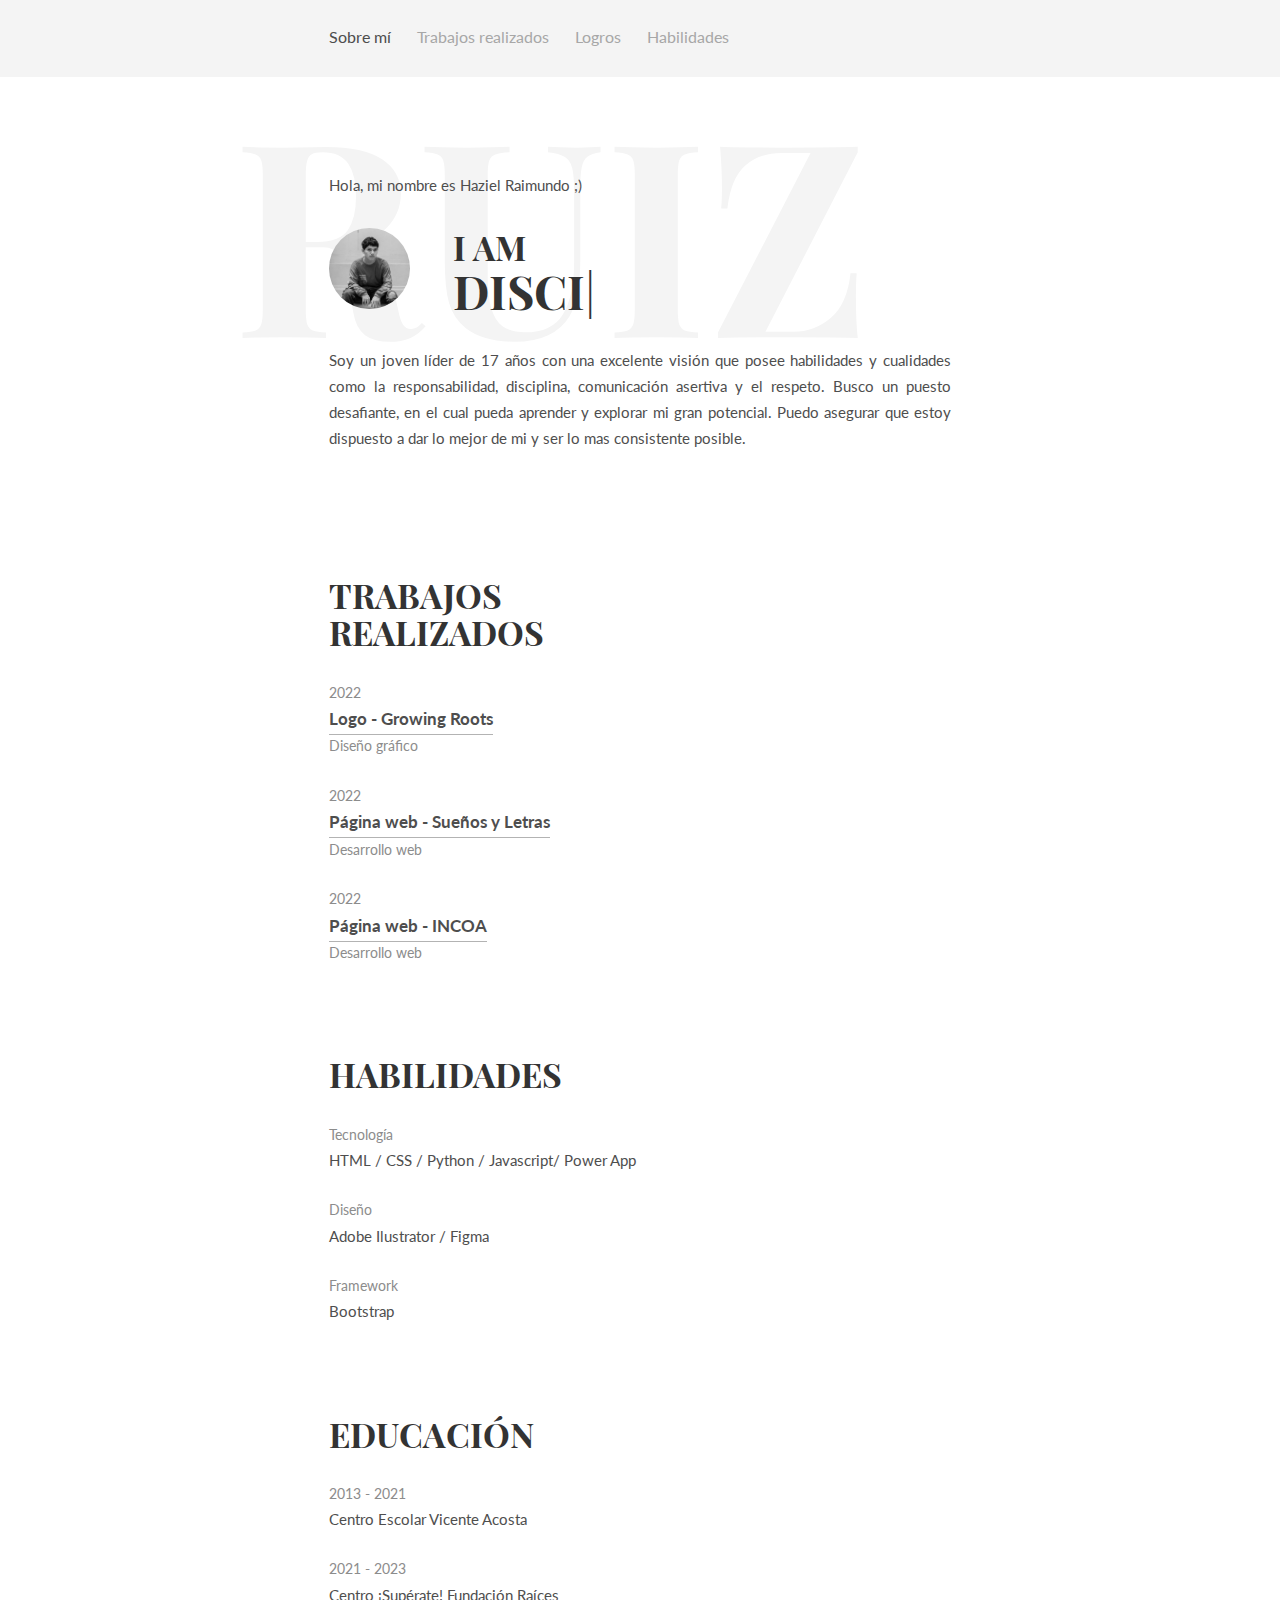
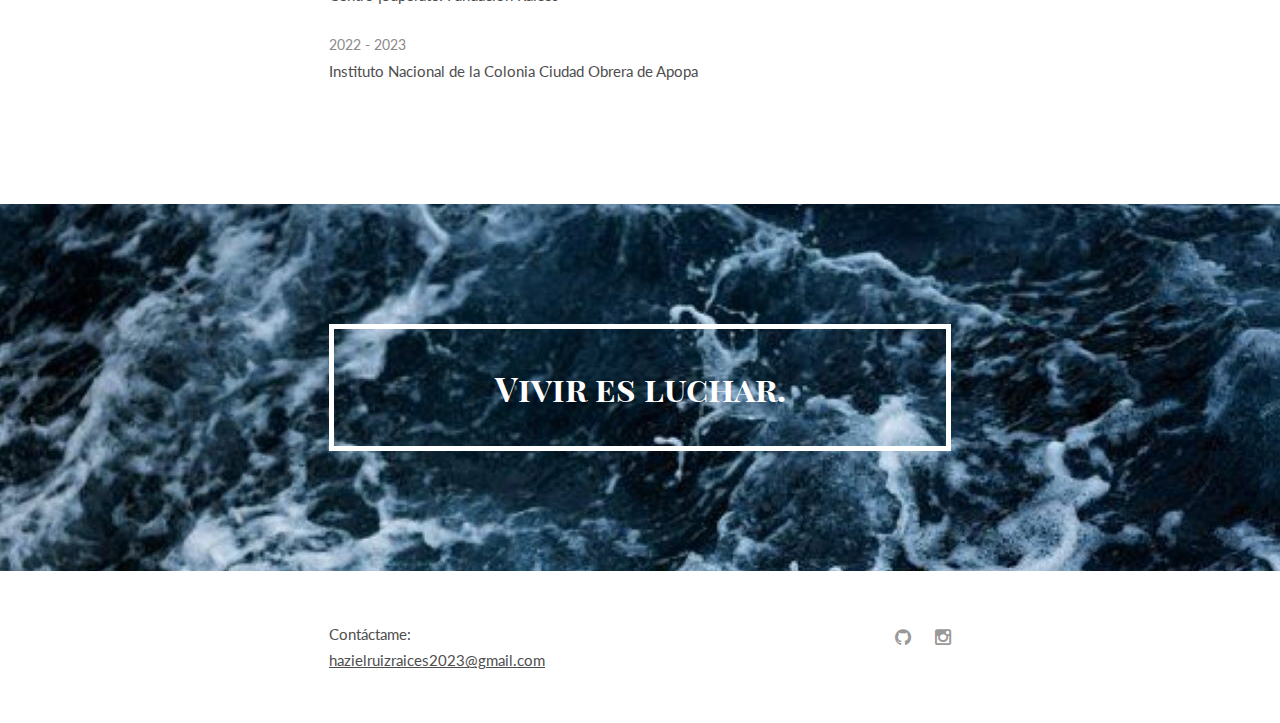
==== Curriculum - Haziel Raimundo/index.html @ 6bfb9161 "First version" ====
<!DOCTYPE html>
<html>
<head>
    <title>Currículum - Haziel Raimundo</title>
    <meta charset="utf-8" />
    <meta name="viewport" content="width=device-width, initial-scale=1">
    <meta name="description" content="Draco is free PSD &amp; HTML template by @afnizarnur">
    <meta name="author" content="">
    <meta name="viewport" content="width=device-width, initial-scale=1" />
    <link rel="stylesheet" href="css/kube.min.css" />
    <link rel="stylesheet" href="css/font-awesome.min.css" />
    <link rel="stylesheet" href="css/custom.min.css" />
    <link rel="shortcut icon" href="img/favicon.ico" />
	<link href='https://fonts.googleapis.com/css?family=Playfair+Display+SC:700' rel='stylesheet' type='text/css'>
	<link href='https://fonts.googleapis.com/css?family=Lato:400,700' rel='stylesheet' type='text/css'>
	<style>
		.intro h1:before {
			/* Edit this with your name or anything else */
			content: 'Ruiz';
		}
	</style>
</head>
<body>
	<!-- Navigation -->
	<div class="main-nav">
		<div class="container">
			<header class="group top-nav">
				<div class="navigation-toggle" data-tools="navigation-toggle" data-target="#navbar-1">
				    <span class="logo">Haziel Raimundo</span>
				</div>
			    <nav id="navbar-1" class="navbar item-nav">
				    <ul>
				        <li class="active"><a href="#about">Sobre mí</a></li>
				        <li><a href="#experiences">Trabajos realizados</a></li>
				        <li><a href="#achievements">Logros</a></li>
				        <li><a href="#skills">Habilidades</a></li>
				    </ul>
				</nav>
			</header>
		</div>
	</div>

	<!-- Introduction -->
	<div class="intro section" id="about">
		<div class="container">
			<p>Hola, mi nombre es Haziel Raimundo ;)</p>
			<div class="units-row units-split wrap">
				<div class="unit-20">
					<img src="img/ava.jpeg" alt="Avatar">
				</div>
				<div class="unit-80">
					<h1>I am<br><span id="typed"></span></h1>
				</div>
				<p align="justify">
					Soy un joven líder de 17 años con una excelente visión que posee habilidades y cualidades como la responsabilidad, disciplina, comunicación asertiva y el respeto. Busco un puesto desafiante, en el cual pueda aprender y explorar mi gran potencial. Puedo asegurar que estoy dispuesto a dar lo mejor de mi y ser lo mas consistente posible.
				</p>
			</div>
		</div>
	</div>

	<!-- Work Experience -->
	<div class="work section second" id="experiences">
		<div class="container">
			<h1>Trabajos<br>realizados</h1>
			<ul class="work-list">
				<li>2022</li>
				<li><a target="_blank" href="img/Logo final.png">Logo - Growing Roots</a></li>
				<li>Diseño gráfico</li>
			</ul>
			<ul class="work-list">
				<li>2022</li>
				<li><a target="_blank" href="https://hxzielxd.github.io/Suenos-y-Letras/">Página web - Sueños y Letras</a></li>
				<li>Desarrollo web</li>
			</ul>
			<ul class="work-list">
				<li>2022</li>
				<li><a href="#">Página web - INCOA</a></li>
				<li>Desarrollo web</li>
			</ul>
		</div>
	</div>

	<!-- Technical Skills -->
	<div class="skills section second" id="skills">
		<div class="container">
			<h1>Habilidades</h1>
			<ul class="skill-list list-flat">
				<li>Tecnología</li>
				<li>HTML / CSS / Python / Javascript/ Power App</li>
			</ul>
			<ul class="skill-list list-flat">
				<li>Diseño</li>
				<li>Adobe Ilustrator / Figma</li>
			</ul>
			<ul class="skill-list list-flat">
				<li>Framework</li>
				<li>Bootstrap</li>
			</ul>
		</div>
	</div>

		<!-- Education -->
		<div class="award section second" id="achievements">
			<div class="container">
				<h1>Educación</h1>
				<ul class="award-list list-flat">
					<li>2013 - 2021</li>
					<li>Centro Escolar Vicente Acosta</li>
				</ul>
				<ul class="award-list list-flat">
					<li>2021 - 2023</li>
					<li>Centro ¡Supérate! Fundación Raíces</li>
				</ul>
				<ul class="award-list list-flat">
					<li>2022 - 2023</li>
					<li>Instituto Nacional de la Colonia Ciudad Obrera de Apopa</li>
				</ul>
			</div>
		</div>

	<!-- Quote -->
	<div class="quote">
		<div class="container text-centered">
			<h1>Vivir es luchar.</h1>
		</div>
	</div>

	<footer>
		<div class="container">
			<div class="units-row">
			    <div class="unit-50">
			    	<p>Contáctame:<a href="mailto:hazielruizraices2023@gmail.com"> hazielruizraices2023@gmail.com</a></p>
			    </div>
			    <div class="unit-50">
					<ul class="social list-flat right">
						<li><a target="_blank" href="https://github.com/Hxzielxd"><i class="fa fa-github"></i></a></li>
						<li><a target="_blank" href="https://www.instagram.com/hxzielxd/"><i class="fa fa-instagram"></i></a></li>
					</ul>
			    </div>
			</div>
		</div>
	</footer>

	<!-- Javascript -->
	<script src="js/jquery.min.js"></script>
	<script src="js/typed.min.js"></script>
    <script src="js/kube.min.js"></script>
    <script src="js/site.js"></script>
    <script>
		function newTyped(){}$(function(){$("#typed").typed({
		// Change to edit type effect
		strings: ["Disciplined", "Hard Worker", "A leader"],

		typeSpeed:90,backDelay:700,contentType:"html",loop:!0,resetCallback:function(){newTyped()}}),$(".reset").click(function(){$("#typed").typed("reset")})});
    </script>
</body>
</html>
---- Curriculum - Haziel Raimundo/css/kube.min.css ----
*,*:before,*:after{-webkit-box-sizing:border-box;-moz-box-sizing:border-box;box-sizing:border-box}html{font-family:sans-serif;-ms-text-size-adjust:100%;-webkit-text-size-adjust:100%}html,body,div,span,object,iframe,p,blockquote,pre,a,abbr,acronym,address,big,cite,code,del,dfn,em,img,ins,kbd,q,s,samp,small,strike,strong,sub,sup,tt,var,b,u,i,center,dl,dt,dd,ol,ul,li,fieldset,form,label,legend,table,caption,tbody,tfoot,thead,tr,th,td,article,aside,canvas,details,embed,figure,figcaption,footer,header,hgroup,menu,nav,output,ruby,section,summary,time,mark,audio,video,h1,h2,h3,h4,h5,h6{margin:0;padding:0;border:0;outline:0;font-size:100%;vertical-align:baseline;background:transparent}a:active,a:hover{outline:0}article,aside,details,figcaption,figure,footer,header,hgroup,main,nav,section,embed,object,iframe,audio,video,canvas,progress,meter,output,textarea{display:block}audio:not([controls]){display:none;height:0}blockquote,q{quotes:none}blockquote p:before,blockquote p:after,q:before,q:after{content:'';content:none}table{border-collapse:collapse;border-spacing:0}caption,th,td{text-align:left;vertical-align:top}thead th,thead td{font-weight:bold;vertical-align:bottom}a img,th img,td img{vertical-align:top}button,input,select,textarea{margin:0}textarea{overflow:auto;vertical-align:top;resize:vertical}button{width:auto;overflow:visible}input[type="reset"],input[type="submit"],input[type="file"],input[type="radio"],input[type="checkbox"],select,button{cursor:pointer}input[type="radio"],input[type="checkbox"]{font-size:110%;position:relative;top:-1px;margin-right:3px}input[type="search"]{-webkit-appearance:textfield}input[type="search"]::-webkit-search-decoration,input[type="search"]::-webkit-search-cancel-button{-webkit-appearance:none}hr{display:block;height:1px;border:0;border-top:1px solid #ddd}img,video,audio,embed,object{max-width:100%}img,video,embed,object{height:auto}embed,object{height:100%}img{vertical-align:middle;-ms-interpolation-mode:bicubic}body{font-family:"Helvetica Neue",Helvetica,Tahoma,sans-serif;font-size:.9375em;line-height:1.65em;background:#fff;color:#222}a{color:#134da5}a:focus,a:hover{color:#de2c3b}h1,h2,h3,h4,h5,h6,.h1,.h2,.h3,.h4,.h5,.h6{font-family:"Helvetica Neue",Helvetica,Tahoma,sans-serif;font-weight:bold;color:#000;text-rendering:optimizeLegibility;margin:0 0 .5em 0}h1,.h1,h2,.h2{line-height:1.1}h3,.h3,h4,.h4{line-height:1.3}h1,.h1{font-size:2.25em}h2,.h2{font-size:1.5em;margin-bottom:.7em}h3,.h3{font-size:1.3125em}h4,.h4{font-size:1.125em}h5,.h5{font-size:1em}h6,.h6{font-size:.75em;text-transform:uppercase}.lead{font-size:1.3125em;line-height:1.5;margin-bottom:1.0999999999999999em}p,ul,ol,dl,dd,dt,blockquote,td,th{line-height:1.65em}ul,ol,ul ul,ol ol,ul ol,ol ul{margin:0 0 0 3.3em}ul li,ol li{text-align:left}ol ol li{list-style-type:lower-alpha}ol ol ol li{list-style-type:lower-roman}p,ul,ol,dl,blockquote,hr,pre,table,form,fieldset,figure,address{margin-bottom:1.65em}blockquote{position:relative;font-style:italic;font-size:1.125em;margin-left:2.4749999999999996em;padding-left:1.65em;border-left:2px solid #ddd}blockquote p{margin-bottom:.5em}blockquote small,cite{color:rgba(0,0,0,0.4);font-style:italic}small,blockquote cite{font-size:12.75px;line-height:1}address{font-style:normal}dl dt{font-weight:bold}dd{margin-left:1.65em}s,del{text-decoration:line-through}abbr[title],dfn[title]{border-bottom:1px dotted #0f0f0f;cursor:help}strong,b{font-weight:bold}em,i{font-style:italic}sub,sup{font-size:11.25px;line-height:0;position:relative}sup{top:-0.5em}sub{bottom:-0.25em}figcaption{margin:.3em 0;font-size:12.75px;font-style:italic}ins,u{text-decoration:underline}mark{background-color:#ffc800;color:#0f0f0f;text-decoration:none}pre,code,kbd,samp,var,output{font-size:90%;font-style:normal;font-family:Menlo,Monaco,Consolas,"Courier New",monospace}pre{margin-top:1.65em;font-size:100%;line-height:1.5;color:#222;overflow:auto}code,samp,kbd{padding:3px 6px 2px 6px;display:inline-block;line-height:1;border-radius:2px}code{background:#f4f4f4;border:1px solid #d4d4d4}pre code{font-size:100%;border:0;padding:0;background:0;line-height:1.65em}var{color:rgba(0,0,0,0.5)}samp{background:#d3e3fb;border:1px solid #b2cef8}kbd{background:#0f0f0f;color:rgba(255,255,255,0.85);white-space:nowrap}button:active,button:focus{outline:0}textarea,select{font-family:"Helvetica Neue",Helvetica,Tahoma,sans-serif;font-size:1em;box-shadow:none}textarea,select[multiple],select[multiple="multiple"]{padding:.3em .35em;line-height:1.35em;width:100%}input[type="text"],input[type="password"],input[type="email"],input[type="url"],input[type="phone"],input[type="tel"],input[type="number"],input[type="datetime"],input[type="date"],input[type="month"],input[type="color"],input[type="time"],input[type="search"],input[type="datetime-local"]{font-family:"Helvetica Neue",Helvetica,Tahoma,sans-serif;font-size:1em;box-shadow:none;padding:.3em .35em;line-height:1.65em;border-radius:0;outline:0}select[multiple],select[multiple="multiple"],textarea,input[type="text"],input[type="password"],input[type="email"],input[type="url"],input[type="phone"],input[type="tel"],input[type="number"],input[type="datetime"],input[type="date"],input[type="month"],input[type="color"],input[type="time"],input[type="search"],input[type="datetime-local"]{background:#fff;border:1px solid #ccc;position:relative;z-index:2;-webkit-appearance:none}textarea[disabled],input[type="text"][disabled],input[type="password"][disabled],input[type="email"][disabled],input[type="url"][disabled],input[type="phone"][disabled],input[type="tel"][disabled],input[type="number"][disabled],input[type="datetime"][disabled],input[type="date"][disabled],input[type="month"][disabled],input[type="color"][disabled],input[type="time"][disabled],input[type="search"][disabled],input[type="datetime-local"][disabled]{resize:none;color:rgba(0,0,0,0.5)}select[disabled],input[type="checkbox"][disabled],input[type="radio"][disabled]{cursor:default}input::-moz-focus-inner,button::-moz-focus-inner{border:0;padding:0}input[type="range"]{position:relative;top:3px}select{margin-bottom:0!important}fieldset{padding:1.65em;margin-bottom:1.65em;border:1px solid #ccc}fieldset *:last-child{margin-bottom:0!important}legend{font-weight:bold;padding:0 1em;margin-left:-1em}table{max-width:100%;width:100%;empty-cells:show}table caption{text-transform:uppercase;padding:0 1.0999999999999999em;color:rgba(0,0,0,0.4);font-size:12.75px}table th,table td{border-bottom:1px solid #eee;padding:.825em 1.0999999999999999em}table tfoot th,table tfoot td{color:rgba(0,0,0,0.4)}.units-container:after,.units-row:after{content:"";display:table;clear:both}.units-container:after,.units-row:after{content:"";display:table;clear:both}.units-container{padding-top:1px;margin-top:-1px}.units-row{margin-bottom:1.65em}.width-100,.unit-100{width:100%}.width-90,.unit-90{width:90%}.width-80,.unit-80{width:80%}.width-75,.unit-75{width:75%}.width-70,.unit-70{width:70%}.width-66,.unit-66{width:66.6%}.width-65,.unit-65{width:65%}.width-60,.unit-60{width:60%}.width-50,.unit-50{width:50%}.width-40,.unit-40{width:40%}.width-35,.unit-35{width:35%}.width-33,.unit-33{width:33.3%}.width-30,.unit-30{width:30%}.width-25,.unit-25{width:25%}.width-20,.unit-20{width:20%}.width-10,.unit-10{width:10%}.units-row .unit-90,.units-row .unit-80,.units-row .unit-75,.units-row .unit-70,.units-row .unit-66,.units-row .unit-65,.units-row .unit-60,.units-row .unit-50,.units-row .unit-40,.units-row .unit-35,.units-row .unit-33,.units-row .unit-30,.units-row .unit-25,.units-row .unit-20,.units-row .unit-10{float:left;margin-left:3%}.units-row .unit-90:first-child,.units-row .unit-80:first-child,.units-row .unit-75:first-child,.units-row .unit-70:first-child,.units-row .unit-66:first-child,.units-row .unit-65:first-child,.units-row .unit-60:first-child,.units-row .unit-50:first-child,.units-row .unit-40:first-child,.units-row .unit-35:first-child,.units-row .unit-33:first-child,.units-row .unit-30:first-child,.units-row .unit-25:first-child,.units-row .unit-20:first-child,.units-row .unit-10:first-child{margin-left:0}.units-row .unit-90{width:89.7%}.units-row .unit-80{width:79.4%}.units-row .unit-75{width:74.25%}.units-row .unit-70{width:69.1%}.units-row .unit-66{width:65.66666666666666%}.units-row .unit-65{width:65.66666666666666%}.units-row .unit-60{width:58.800000000000004%}.units-row .unit-50{width:48.5%}.units-row .unit-40{width:38.2%}.units-row .unit-35{width:31.333333333333332%}.units-row .unit-33{width:31.333333333333332%}.units-row .unit-30{width:27.9%}.units-row .unit-25{width:22.75%}.units-row .unit-20{width:17.6%}.units-row .unit-10{width:7.3%}.unit-push-90,.unit-push-80,.unit-push-75,.unit-push-70,.unit-push-66,.unit-push-65,.unit-push-60,.unit-push-50,.unit-push-40,.unit-push-35,.unit-push-33,.unit-push-30,.unit-push-25,.unit-push-20,.unit-push-10{position:relative}.unit-push-90{left:92.7%}.unit-push-80{left:82.4%}.unit-push-75{left:77.25%}.unit-push-70{left:72.1%}.unit-push-66{left:68.66666666666666%}.unit-push-65{left:68.66666666666666%}.unit-push-60{left:61.800000000000004%}.unit-push-50{left:51.5%}.unit-push-40{left:41.2%}.unit-push-35{left:34.33333333333333%}.unit-push-33{left:34.33333333333333%}.unit-push-30{left:30.9%}.unit-push-25{left:25.75%}.unit-push-20{left:20.6%}.unit-push-10{left:10.3%}.units-row .unit-push-right{float:right}.units-row .unit-role-right{margin-left:3%;float:right}.units-row .unit-role-left{margin-left:0}.centered,.unit-centered{float:none!important;margin:0 auto!important}.unit-padding{padding:1.65em}.units-padding .unit-100,.units-padding .unit-90,.units-padding .unit-80,.units-padding .unit-75,.units-padding .unit-70,.units-padding .unit-66,.units-padding .unit-65,.units-padding .unit-60,.units-padding .unit-50,.units-padding .unit-40,.units-padding .unit-35,.units-padding .unit-33,.units-padding .unit-30,.units-padding .unit-25,.units-padding .unit-20,.units-padding .unit-10{padding:1.65em}.units-split .unit-90,.units-split .unit-80,.units-split .unit-75,.units-split .unit-70,.units-split .unit-66,.units-split .unit-65,.units-split .unit-60,.units-split .unit-50,.units-split .unit-40,.units-split .unit-35,.units-split .unit-33,.units-split .unit-30,.units-split .unit-25,.units-split .unit-20,.units-split .unit-10{margin-left:0}.units-split .unit-90{width:90%}.units-split .unit-80{width:80%}.units-split .unit-75{width:75%}.units-split .unit-70{width:70%}.units-split .unit-66{width:66.6%}.units-split .unit-65{width:65%}.units-split .unit-60{width:60%}.units-split .unit-50{width:50%}.units-split .unit-40{width:40%}.units-split .unit-35{width:35%}.units-split .unit-33{width:33.3%}.units-split .unit-30{width:30%}.units-split .unit-25{width:25%}.units-split .unit-20{width:20%}.units-split .unit-10{width:10%}.blocks-2,.blocks-3,.blocks-4,.blocks-5,.blocks-6{padding-left:0;list-style:none;margin-left:-3%}.blocks-2:after,.blocks-3:after,.blocks-4:after,.blocks-5:after,.blocks-6:after{content:"";display:table;clear:both}.blocks-2:after,.blocks-3:after,.blocks-4:after,.blocks-5:after,.blocks-6:after{content:"";display:table;clear:both}.blocks-2>li,.blocks-3>li,.blocks-4>li,.blocks-5>li,.blocks-6>li{height:auto;float:left;margin-bottom:1.65em;margin-left:3%}.blocks-2>li ul,.blocks-3>li ul,.blocks-4>li ul,.blocks-5>li ul,.blocks-6>li ul{list-style-type:disc}.blocks-2>li ul ul,.blocks-3>li ul ul,.blocks-4>li ul ul,.blocks-5>li ul ul,.blocks-6>li ul ul{list-style-type:circle}.blocks-2>li li,.blocks-3>li li,.blocks-4>li li,.blocks-5>li li,.blocks-6>li li{float:none;margin:0}.blocks-2>li{width:47%}.blocks-3>li{width:30.333333333333332%}.blocks-4>li{width:22%}.blocks-5>li{width:17%}.blocks-6>li{width:13.666666666666666%}.block-first{clear:both}table.table-bordered td,table.table-bordered th{border:1px solid #eee}table.table-simple td,table.table-simple th,table.table-simple caption{border:0;padding-left:0}table.table-flat td,table.table-flat th,table.table-flat caption{border:0;padding:0}table.table-stroked td,table.table-stroked th{border-bottom:1px solid #eee}table.table-stripped tbody tr:nth-child(odd) td{background:#f8f8f8}table.table-hovered tbody tr:hover td{background-color:#f4f4f4}.table-container{width:100%;overflow:auto;margin-bottom:1.65em}.table-container table{margin-bottom:0}.table-container::-webkit-scrollbar{-webkit-appearance:none;width:14px;height:14px}.table-container::-webkit-scrollbar-thumb{border-radius:8px;border:3px solid #fff;background-color:rgba(0,0,0,0.3)}.forms .btn,.forms input[type="submit"].btn,.forms button,.forms input[type="submit"],.forms input[type="reset"]{padding:.3625em 1.3em}.forms .btn-outline{padding:.3em 1.3em}.forms .btn-outline.bold{padding:.2375em 1.3em}.forms label{display:block;margin-bottom:1.0999999999999999em}.forms input[type="text"],.forms input[type="password"],.forms input[type="email"],.forms input[type="url"],.forms input[type="phone"],.forms input[type="tel"],.forms input[type="number"],.forms input[type="datetime"],.forms input[type="date"],.forms input[type="month"],.forms input[type="color"],.forms input[type="time"],.forms input[type="search"],.forms input[type="range"],.forms input[type="file"],.forms input[type="datetime-local"],.forms textarea,.forms select{display:block}.forms-inline input[type="text"],.forms-inline-list input[type="text"],.forms-inline input[type="password"],.forms-inline-list input[type="password"],.forms-inline input[type="email"],.forms-inline-list input[type="email"],.forms-inline input[type="url"],.forms-inline-list input[type="url"],.forms-inline input[type="phone"],.forms-inline-list input[type="phone"],.forms-inline input[type="tel"],.forms-inline-list input[type="tel"],.forms-inline input[type="number"],.forms-inline-list input[type="number"],.forms-inline input[type="datetime"],.forms-inline-list input[type="datetime"],.forms-inline input[type="date"],.forms-inline-list input[type="date"],.forms-inline input[type="month"],.forms-inline-list input[type="month"],.forms-inline input[type="color"],.forms-inline-list input[type="color"],.forms-inline input[type="time"],.forms-inline-list input[type="time"],.forms-inline input[type="search"],.forms-inline-list input[type="search"],.forms-inline input[type="range"],.forms-inline-list input[type="range"],.forms-inline input[type="file"],.forms-inline-list input[type="file"],.forms-inline input[type="datetime-local"],.forms-inline-list input[type="datetime-local"],.forms-inline textarea,.forms-inline-list textarea,.forms-inline select,.forms-inline-list select{display:inline-block}.forms-list,.forms-inline,.forms-inline-list{margin:0;padding:0;margin-bottom:1.0999999999999999em;list-style:none}.forms-list label,.forms-inline label,.forms-inline-list li,.forms-inline-list li label{display:inline-block;margin-bottom:0}.forms-inline-list li label{margin-right:.825em}.forms-inline-list li{margin-bottom:3px}.forms-list li{margin-bottom:6px}.forms-desc{margin-top:4px;color:rgba(0,0,0,0.4);font-size:12.75px;line-height:1.4em}input[type="text"],input[type="password"],input[type="email"],input[type="url"],input[type="phone"],input[type="tel"],input[type="number"],input[type="datetime"],input[type="date"],input[type="month"],input[type="color"],input[type="time"],input[type="search"],input[type="datetime-local"],textarea{-moz-transition:border ease .5s;transition:border ease .5s}.error,.success{font-weight:normal;font-size:12.75px}input.input-error,textarea.input-error,select.input-error,.input-error{border-color:#de2c3b;box-shadow:0 0 0 2px rgba(222,44,59,0.3),0 1px 2px rgba(0,0,0,0.2) inset}input.input-success,textarea.input-success,select.input-success,.input-success{border-color:#2c9f42;box-shadow:0 0 0 2px rgba(44,159,66,0.3),0 1px 2px rgba(0,0,0,0.2) inset}input.input-gray,textarea.input-gray,select.input-gray,.input-gray{border-color:#b3b6b7;box-shadow:0 0 0 2px rgba(179,182,183,0.4),0 1px 2px rgba(0,0,0,0.2) inset}input[type="text"]:focus,input[type="password"]:focus,input[type="email"]:focus,input[type="url"]:focus,input[type="phone"]:focus,input[type="tel"]:focus,input[type="number"]:focus,input[type="datetime"]:focus,input[type="date"]:focus,input[type="month"]:focus,input[type="color"]:focus,input[type="time"]:focus,input[type="search"]:focus,input[type="datetime-local"]:focus,textarea:focus{outline:0;border-color:#2575ed;box-shadow:0 0 0 2px rgba(37,117,237,0.3),0 1px 2px rgba(0,0,0,0.2) inset}input.input-search,input[type="search"]{padding-right:.5em;padding-left:.5em;margin-bottom:0;border-radius:15px}input.input-on-black{border:1px solid rgba(255,255,255,0.1);background:rgba(255,255,255,0.35)}input.input-on-black::-webkit-input-placeholder{color:rgba(255,255,255,0.6)}input.input-on-black::-moz-placeholder{color:rgba(255,255,255,0.6)}input.input-on-black:focus,input.input-on-black.active{border:1px solid #fff;background:#fff;box-shadow:none}input.input-on-black:focus::-webkit-input-placeholder,input.input-on-black.active::-webkit-input-placeholder{color:#aaa}input.input-on-black:focus::-moz-placeholder,input.input-on-black.active::-moz-placeholder{color:#aaa}input.input-big{font-size:18px}input.input-small{font-size:12.75px}input.input-smaller{font-size:11.25px}.input-groups{display:table!important}.input-groups input{width:100%}.input-groups input,.input-groups .input-append,.input-groups .input-prepend,.input-groups .btn-append{display:table-cell!important}.input-groups .btn-append,.input-groups .input-append,.input-groups .input-prepend{width:1%;vertical-align:middle}.input-groups .input-append,.input-groups .input-prepend{background-color:#f4f4f4;border:1px solid #d4d4d4;margin:0;padding:.45em .75em .15em .75em;color:rgba(0,0,0,0.6);line-height:1.65em;font-size:12.75px;white-space:nowrap}.input-groups .input-prepend{border-right:0}.input-groups .input-append{position:relative;z-index:1;border-left:none}.input-groups .btn-append .btn{display:block;height:auto;border-radius:0 2px 2px 0}.navbar{font-size:105%;margin-bottom:1.65em}.navbar:after{content:"";display:table;clear:both}.navbar:after{content:"";display:table;clear:both}.navbar.navbar-left{float:left}.navbar.navbar-right{float:right}.navbar ul{list-style:none;margin:0}.navbar ul:after{content:"";display:table;clear:both}.navbar ul:after{content:"";display:table;clear:both}.navbar li{float:left;margin-right:1.65em}.navbar.navbar-right li{margin-right:0;margin-left:1.65em}.navbar a,.navbar span{display:block;text-decoration:none}.navbar a:hover{color:#de2c3b;text-decoration:underline}.navbar li.active a,.navbar span{text-decoration:none;cursor:text;color:rgba(0,0,0,0.4)}.navigation-toggle{display:none;text-transform:uppercase;position:relative;color:#0f0f0f;background-color:#fff}.navigation-toggle:after{position:absolute;z-index:1;top:50%;margin-top:-12px;left:10px;content:"\2630";font-size:24px;line-height:1}.navigation-toggle.navigation-toggle-black{background-color:#0f0f0f;color:#fff}.navigation-toggle.navigation-toggle-show{margin-bottom:1.65em}.navigation-toggle span{position:relative;z-index:2;cursor:pointer;display:block;padding:10px 20px 10px 40px}.navigation-fixed{position:fixed;top:0;left:0;z-index:101}.navbar-pills a,.navbar-pills span{padding:.825em 1.65em}.navbar-pills a:hover{color:#0f0f0f;background:#eee}.navbar-pills li.active a,.navbar-pills span{text-decoration:none;cursor:text;color:rgba(0,0,0,0.4);background:#eee}.navbar-pills li{margin-right:1px}.navbar-pills.navbar-right li{margin-left:1px}.fullwidth ul{width:100%}.fullwidth li{float:none!important;margin:0;display:table-cell;width:1%;text-align:center}.fullwidth li a,.fullwidth li span{display:block}.nav{margin-bottom:1.65em}.nav ul{list-style:none;margin:0}.nav ul li ul{margin-left:2em;font-size:.95em}.nav a,.nav span{display:block;padding:.5em 0}.nav a{color:#0f0f0f;text-decoration:none}.nav a:hover{color:#de2c3b;text-decoration:underline}.nav li.active a,.nav span{text-decoration:none;cursor:text;color:rgba(0,0,0,0.4)}.nav i.fa{width:1.65em}.nav-stacked li{margin-bottom:1px}.nav-stacked a,.nav-stacked span{padding:.6em .7em}.nav-stacked a{background:#f6f6f6}.nav-stacked a:hover{color:#000;background:#eee}.nav-stacked li.active a,.nav-stacked span{background:#fff;text-decoration:none;cursor:text;color:rgba(0,0,0,0.3)}.nav-stats li{position:relative}.nav-stats a,.nav-stats span{padding-right:50px}.nav-stats sup,.nav-stats .badge{position:absolute;top:50%;right:0}.nav-stats sup{color:rgba(0,0,0,0.4)}.nav-stats .badge{margin-top:-8px}.nav-tabs{border-bottom:1px solid #e3e3e3;margin-bottom:1.65em}.nav-tabs:after{content:"";display:table;clear:both}.nav-tabs:after{content:"";display:table;clear:both}.nav-tabs ul{list-style:none;margin:0}.nav-tabs li{float:left;margin-right:2px}.nav-tabs a,.nav-tabs span{display:block;line-height:1;padding:.825em 1.65em;border:1px solid transparent}.nav-tabs a{color:rgba(0,0,0,0.5);text-decoration:none}.nav-tabs a:focus,.nav-tabs a:hover{color:#0f0f0f;text-decoration:underline;background-color:#eee}.nav-tabs li.active a,.nav-tabs span{color:#0f0f0f;background:#fff;position:relative;border:1px solid #ddd;border-bottom:1px solid #fff;bottom:-1px;cursor:default;text-decoration:none}.breadcrumbs{margin-bottom:1.65em}.breadcrumbs:after{content:"";display:table;clear:both}.breadcrumbs:after{content:"";display:table;clear:both}.breadcrumbs ul{font-size:.9em;color:rgba(0,0,0,0.4);list-style:none;margin:0}.breadcrumbs ul:after{content:"";display:table;clear:both}.breadcrumbs ul:after{content:"";display:table;clear:both}.breadcrumbs li{float:left;margin-right:5px}.breadcrumbs li+li:before{content:" > ";color:#aaa;font-size:12px;margin:0 7px 0 5px;position:relative;top:-1px}.breadcrumbs.breadcrumbs-path li+li:before{content:" / ";top:0}.breadcrumbs a{color:#0f0f0f;text-decoration:none}.breadcrumbs a:hover{color:#0f0f0f;text-decoration:underline}.breadcrumbs li.active a,.breadcrumbs span,.breadcrumbs li.active a:hover{text-decoration:none;cursor:text;color:rgba(0,0,0,0.4)}.pagination{position:relative;left:-9px;margin-left:0;list-style:none}.pagination:after{content:"";display:table;clear:both}.pagination:after{content:"";display:table;clear:both}.pagination li{float:left;margin-right:2px}.pagination a,.pagination span{display:block;padding:7px 9px;line-height:1;border-radius:2px;color:#0f0f0f;text-decoration:none}.pagination span,.pagination li.active a,.pagination li.active a:hover{color:#fff;background-color:#0f0f0f;cursor:text}.pagination a:focus,.pagination a:hover{text-decoration:none;background-color:#0f0f0f;color:#fff}.btn,input[type="submit"].btn{display:inline-block;vertical-align:top;font-family:"Helvetica Neue",Helvetica,Tahoma,sans-serif;font-size:1em;font-weight:400;line-height:1.65em;text-align:center;text-decoration:none;color:#222;-webkit-appearance:none;outline:0;margin:0;border:0;border-radius:2px;box-shadow:none;cursor:pointer;background:#e0e3e5;padding:.55em 2.5em}.btn:hover,input[type="submit"].btn:hover{color:rgba(0,0,0,0.5);background:#b3b6b7}.btn::-moz-focus-inner{border:0;padding:0}.btn-big,input[type="submit"].btn-big{font-size:18px}.btn-small,input[type="submit"].btn-small{font-size:12.75px}.btn-smaller,input[type="submit"].btn-smaller{font-size:11.25px;vertical-align:baseline}.btn-round{border-radius:15px}.btn-outline,input[type="submit"].btn-outline{background:0;padding:.48750000000000004em 2.5em;border:1px solid #0f0f0f}.btn-outline:hover,input[type="submit"].btn-outline:hover{border-color:#b3b6b7}.btn-outline.btn-active{padding:.55em 2.5em}.btn-outline.bold{border-width:2px;padding:.42500000000000004em 2.5em}.btn-active,.btn[disabled],.btn-disabled{background:0;background:#b3b6b7;color:rgba(0,0,0,0.5)}.btn-active:hover,.btn[disabled]:hover,.btn-disabled:hover{color:rgba(0,0,0,0.5);background:#b3b6b7}.btn-active{box-shadow:0 1px 3px rgba(0,0,0,0.4) inset}.btn-outline.btn[disabled],.btn-outline.btn-disabled{background:0;box-shadow:none;color:rgba(0,0,0,0.3);border:1px solid rgba(0,0,0,0.1)}.btn-outline.btn-active{background:0;color:rgba(0,0,0,0.4);border:0;box-shadow:0 1px 3px rgba(0,0,0,0.2) inset}.btn[disabled],.btn-disabled{cursor:default;box-shadow:none}.btn-blue,input[type="submit"].btn-blue{color:rgba(255,255,255,0.9);background:#2575ed}.btn-blue:hover,input[type="submit"].btn-blue:hover{color:rgba(255,255,255,0.6);background:#1a52a5}.btn-blue.btn-active,input[type="submit"].btn-blue.btn-active{box-shadow:0 1px 4px rgba(0,0,0,0.5) inset}.btn-blue.btn-active,input[type="submit"].btn-blue.btn-active,.btn-blue.btn-disabled,input[type="submit"].btn-blue.btn-disabled,.btn-blue.btn[disabled],input[type="submit"].btn-blue.btn[disabled]{color:rgba(255,255,255,0.5);background:#1a52a5}.btn-blue.btn-active:hover,input[type="submit"].btn-blue.btn-active:hover,.btn-blue.btn-disabled:hover,input[type="submit"].btn-blue.btn-disabled:hover,.btn-blue.btn[disabled]:hover,input[type="submit"].btn-blue.btn[disabled]:hover{color:rgba(255,255,255,0.5)}.btn-blue.btn-outline,input[type="submit"].btn-blue.btn-outline{background:0;border-color:#2575ed;color:#2575ed}.btn-blue.btn-outline:hover,input[type="submit"].btn-blue.btn-outline:hover{color:rgba(255,255,255,0.9);background:#2575ed}.btn-blue.btn-outline.btn[disabled],input[type="submit"].btn-blue.btn-outline.btn[disabled],.btn-blue.btn-outline.btn-disabled,input[type="submit"].btn-blue.btn-outline.btn-disabled{background:0;box-shadow:none;color:rgba(37,117,237,0.4);border:1px solid rgba(37,117,237,0.3)}.btn-blue.btn-outline.btn-active,input[type="submit"].btn-blue.btn-outline.btn-active{background:0;color:rgba(37,117,237,0.6);border:0;box-shadow:0 1px 3px rgba(26,82,165,0.6) inset}.btn-blue:hover,input[type="submit"].btn-blue:hover{color:rgba(255,255,255,0.6);background:#1a52a5}.btn-blue.btn-active,input[type="submit"].btn-blue.btn-active{box-shadow:0 1px 4px rgba(0,0,0,0.5) inset}.btn-blue.btn-active,input[type="submit"].btn-blue.btn-active,.btn-blue.btn-disabled,input[type="submit"].btn-blue.btn-disabled,.btn-blue.btn[disabled],input[type="submit"].btn-blue.btn[disabled]{color:rgba(255,255,255,0.5);background:#1a52a5}.btn-blue.btn-active:hover,input[type="submit"].btn-blue.btn-active:hover,.btn-blue.btn-disabled:hover,input[type="submit"].btn-blue.btn-disabled:hover,.btn-blue.btn[disabled]:hover,input[type="submit"].btn-blue.btn[disabled]:hover{color:rgba(255,255,255,0.5)}.btn-blue.btn-outline,input[type="submit"].btn-blue.btn-outline{background:0;border-color:#2575ed;color:#2575ed}.btn-blue.btn-outline:hover,input[type="submit"].btn-blue.btn-outline:hover{color:rgba(255,255,255,0.9);background:#2575ed}.btn-blue.btn-outline.btn[disabled],input[type="submit"].btn-blue.btn-outline.btn[disabled],.btn-blue.btn-outline.btn-disabled,input[type="submit"].btn-blue.btn-outline.btn-disabled{background:0;box-shadow:none;color:rgba(37,117,237,0.4);border:1px solid rgba(37,117,237,0.3)}.btn-blue.btn-outline.btn-active,input[type="submit"].btn-blue.btn-outline.btn-active{background:0;color:rgba(37,117,237,0.6);border:0;box-shadow:0 1px 3px rgba(26,82,165,0.6) inset}.btn-red,input[type="submit"].btn-red{color:rgba(255,255,255,0.9);background:#de2c3b}.btn-red:hover,input[type="submit"].btn-red:hover{color:rgba(255,255,255,0.6);background:#b2232f}.btn-red.btn-active,input[type="submit"].btn-red.btn-active{box-shadow:0 1px 4px rgba(0,0,0,0.5) inset}.btn-red.btn-active,input[type="submit"].btn-red.btn-active,.btn-red.btn-disabled,input[type="submit"].btn-red.btn-disabled,.btn-red.btn[disabled],input[type="submit"].btn-red.btn[disabled]{color:rgba(255,255,255,0.5);background:#b2232f}.btn-red.btn-active:hover,input[type="submit"].btn-red.btn-active:hover,.btn-red.btn-disabled:hover,input[type="submit"].btn-red.btn-disabled:hover,.btn-red.btn[disabled]:hover,input[type="submit"].btn-red.btn[disabled]:hover{color:rgba(255,255,255,0.5)}.btn-red.btn-outline,input[type="submit"].btn-red.btn-outline{background:0;border-color:#de2c3b;color:#de2c3b}.btn-red.btn-outline:hover,input[type="submit"].btn-red.btn-outline:hover{color:rgba(255,255,255,0.9);background:#de2c3b}.btn-red.btn-outline.btn[disabled],input[type="submit"].btn-red.btn-outline.btn[disabled],.btn-red.btn-outline.btn-disabled,input[type="submit"].btn-red.btn-outline.btn-disabled{background:0;box-shadow:none;color:rgba(222,44,59,0.4);border:1px solid rgba(222,44,59,0.3)}.btn-red.btn-outline.btn-active,input[type="submit"].btn-red.btn-outline.btn-active{background:0;color:rgba(222,44,59,0.6);border:0;box-shadow:0 1px 3px rgba(178,35,47,0.6) inset}.btn-red:hover,input[type="submit"].btn-red:hover{color:rgba(255,255,255,0.6);background:#b2232f}.btn-red.btn-active,input[type="submit"].btn-red.btn-active{box-shadow:0 1px 4px rgba(0,0,0,0.5) inset}.btn-red.btn-active,input[type="submit"].btn-red.btn-active,.btn-red.btn-disabled,input[type="submit"].btn-red.btn-disabled,.btn-red.btn[disabled],input[type="submit"].btn-red.btn[disabled]{color:rgba(255,255,255,0.5);background:#b2232f}.btn-red.btn-active:hover,input[type="submit"].btn-red.btn-active:hover,.btn-red.btn-disabled:hover,input[type="submit"].btn-red.btn-disabled:hover,.btn-red.btn[disabled]:hover,input[type="submit"].btn-red.btn[disabled]:hover{color:rgba(255,255,255,0.5)}.btn-red.btn-outline,input[type="submit"].btn-red.btn-outline{background:0;border-color:#de2c3b;color:#de2c3b}.btn-red.btn-outline:hover,input[type="submit"].btn-red.btn-outline:hover{color:rgba(255,255,255,0.9);background:#de2c3b}.btn-red.btn-outline.btn[disabled],input[type="submit"].btn-red.btn-outline.btn[disabled],.btn-red.btn-outline.btn-disabled,input[type="submit"].btn-red.btn-outline.btn-disabled{background:0;box-shadow:none;color:rgba(222,44,59,0.4);border:1px solid rgba(222,44,59,0.3)}.btn-red.btn-outline.btn-active,input[type="submit"].btn-red.btn-outline.btn-active{background:0;color:rgba(222,44,59,0.6);border:0;box-shadow:0 1px 3px rgba(178,35,47,0.6) inset}.btn-green,input[type="submit"].btn-green{color:rgba(255,255,255,0.9);background:#2c9f42}.btn-green:hover,input[type="submit"].btn-green:hover{color:rgba(255,255,255,0.6);background:#237f35}.btn-green.btn-active,input[type="submit"].btn-green.btn-active{box-shadow:0 1px 4px rgba(0,0,0,0.5) inset}.btn-green.btn-active,input[type="submit"].btn-green.btn-active,.btn-green.btn-disabled,input[type="submit"].btn-green.btn-disabled,.btn-green.btn[disabled],input[type="submit"].btn-green.btn[disabled]{color:rgba(255,255,255,0.5);background:#237f35}.btn-green.btn-active:hover,input[type="submit"].btn-green.btn-active:hover,.btn-green.btn-disabled:hover,input[type="submit"].btn-green.btn-disabled:hover,.btn-green.btn[disabled]:hover,input[type="submit"].btn-green.btn[disabled]:hover{color:rgba(255,255,255,0.5)}.btn-green.btn-outline,input[type="submit"].btn-green.btn-outline{background:0;border-color:#2c9f42;color:#2c9f42}.btn-green.btn-outline:hover,input[type="submit"].btn-green.btn-outline:hover{color:rgba(255,255,255,0.9);background:#2c9f42}.btn-green.btn-outline.btn[disabled],input[type="submit"].btn-green.btn-outline.btn[disabled],.btn-green.btn-outline.btn-disabled,input[type="submit"].btn-green.btn-outline.btn-disabled{background:0;box-shadow:none;color:rgba(44,159,66,0.4);border:1px solid rgba(44,159,66,0.3)}.btn-green.btn-outline.btn-active,input[type="submit"].btn-green.btn-outline.btn-active{background:0;color:rgba(44,159,66,0.6);border:0;box-shadow:0 1px 3px rgba(35,127,53,0.6) inset}.btn-green:hover,input[type="submit"].btn-green:hover{color:rgba(255,255,255,0.6);background:#237f35}.btn-green.btn-active,input[type="submit"].btn-green.btn-active{box-shadow:0 1px 4px rgba(0,0,0,0.5) inset}.btn-green.btn-active,input[type="submit"].btn-green.btn-active,.btn-green.btn-disabled,input[type="submit"].btn-green.btn-disabled,.btn-green.btn[disabled],input[type="submit"].btn-green.btn[disabled]{color:rgba(255,255,255,0.5);background:#237f35}.btn-green.btn-active:hover,input[type="submit"].btn-green.btn-active:hover,.btn-green.btn-disabled:hover,input[type="submit"].btn-green.btn-disabled:hover,.btn-green.btn[disabled]:hover,input[type="submit"].btn-green.btn[disabled]:hover{color:rgba(255,255,255,0.5)}.btn-green.btn-outline,input[type="submit"].btn-green.btn-outline{background:0;border-color:#2c9f42;color:#2c9f42}.btn-green.btn-outline:hover,input[type="submit"].btn-green.btn-outline:hover{color:rgba(255,255,255,0.9);background:#2c9f42}.btn-green.btn-outline.btn[disabled],input[type="submit"].btn-green.btn-outline.btn[disabled],.btn-green.btn-outline.btn-disabled,input[type="submit"].btn-green.btn-outline.btn-disabled{background:0;box-shadow:none;color:rgba(44,159,66,0.4);border:1px solid rgba(44,159,66,0.3)}.btn-green.btn-outline.btn-active,input[type="submit"].btn-green.btn-outline.btn-active{background:0;color:rgba(44,159,66,0.6);border:0;box-shadow:0 1px 3px rgba(35,127,53,0.6) inset}.btn-black,input[type="submit"].btn-black{color:rgba(255,255,255,0.9);background:#0f0f0f}.btn-black:hover,input[type="submit"].btn-black:hover{color:rgba(255,255,255,0.6);background:#363738}.btn-black.btn-active,input[type="submit"].btn-black.btn-active{box-shadow:0 1px 4px rgba(0,0,0,0.7) inset}.btn-black.btn-active,input[type="submit"].btn-black.btn-active,.btn-black.btn-disabled,input[type="submit"].btn-black.btn-disabled,.btn-black.btn[disabled],input[type="submit"].btn-black.btn[disabled]{color:rgba(255,255,255,0.5);background:#363738}.btn-black.btn-active:hover,input[type="submit"].btn-black.btn-active:hover,.btn-black.btn-disabled:hover,input[type="submit"].btn-black.btn-disabled:hover,.btn-black.btn[disabled]:hover,input[type="submit"].btn-black.btn[disabled]:hover{color:rgba(255,255,255,0.5)}.btn-black.btn-outline,input[type="submit"].btn-black.btn-outline{background:0;border-color:#0f0f0f;color:#0f0f0f}.btn-black.btn-outline:hover,input[type="submit"].btn-black.btn-outline:hover{color:rgba(255,255,255,0.9);background:#0f0f0f}.btn-black.btn-outline.btn[disabled],input[type="submit"].btn-black.btn-outline.btn[disabled],.btn-black.btn-outline.btn-disabled,input[type="submit"].btn-black.btn-outline.btn-disabled{background:0;box-shadow:none;color:rgba(15,15,15,0.4);border:1px solid rgba(15,15,15,0.3)}.btn-black.btn-outline.btn-active,input[type="submit"].btn-black.btn-outline.btn-active{background:0;color:rgba(15,15,15,0.6);border:0;box-shadow:0 1px 3px rgba(54,55,56,0.6) inset}.btn-black:hover,input[type="submit"].btn-black:hover{color:rgba(255,255,255,0.6);background:#363738}.btn-black.btn-active,input[type="submit"].btn-black.btn-active{box-shadow:0 1px 4px rgba(0,0,0,0.7) inset}.btn-black.btn-active,input[type="submit"].btn-black.btn-active,.btn-black.btn-disabled,input[type="submit"].btn-black.btn-disabled,.btn-black.btn[disabled],input[type="submit"].btn-black.btn[disabled]{color:rgba(255,255,255,0.5);background:#363738}.btn-black.btn-active:hover,input[type="submit"].btn-black.btn-active:hover,.btn-black.btn-disabled:hover,input[type="submit"].btn-black.btn-disabled:hover,.btn-black.btn[disabled]:hover,input[type="submit"].btn-black.btn[disabled]:hover{color:rgba(255,255,255,0.5)}.btn-black.btn-outline,input[type="submit"].btn-black.btn-outline{background:0;border-color:#0f0f0f;color:#0f0f0f}.btn-black.btn-outline:hover,input[type="submit"].btn-black.btn-outline:hover{color:rgba(255,255,255,0.9);background:#0f0f0f}.btn-black.btn-outline.btn[disabled],input[type="submit"].btn-black.btn-outline.btn[disabled],.btn-black.btn-outline.btn-disabled,input[type="submit"].btn-black.btn-outline.btn-disabled{background:0;box-shadow:none;color:rgba(15,15,15,0.4);border:1px solid rgba(15,15,15,0.3)}.btn-black.btn-outline.btn-active,input[type="submit"].btn-black.btn-outline.btn-active{background:0;color:rgba(15,15,15,0.6);border:0;box-shadow:0 1px 3px rgba(54,55,56,0.6) inset}.btn-yellow,input[type="submit"].btn-yellow{color:rgba(0,0,0,0.9);background:#ffc800}.btn-yellow:hover,input[type="submit"].btn-yellow:hover{color:rgba(0,0,0,0.6);background:#cca000}.btn-yellow.btn-active,input[type="submit"].btn-yellow.btn-active{box-shadow:0 1px 4px rgba(0,0,0,0.5) inset}.btn-yellow.btn-active,input[type="submit"].btn-yellow.btn-active,.btn-yellow.btn-disabled,input[type="submit"].btn-yellow.btn-disabled,.btn-yellow.btn[disabled],input[type="submit"].btn-yellow.btn[disabled]{color:rgba(0,0,0,0.5);background:#cca000}.btn-yellow.btn-active:hover,input[type="submit"].btn-yellow.btn-active:hover,.btn-yellow.btn-disabled:hover,input[type="submit"].btn-yellow.btn-disabled:hover,.btn-yellow.btn[disabled]:hover,input[type="submit"].btn-yellow.btn[disabled]:hover{color:rgba(0,0,0,0.5)}.btn-yellow.btn-outline,input[type="submit"].btn-yellow.btn-outline{background:0;border-color:#ffc800;color:#ffc800}.btn-yellow.btn-outline:hover,input[type="submit"].btn-yellow.btn-outline:hover{color:rgba(0,0,0,0.9);background:#ffc800}.btn-yellow.btn-outline.btn[disabled],input[type="submit"].btn-yellow.btn-outline.btn[disabled],.btn-yellow.btn-outline.btn-disabled,input[type="submit"].btn-yellow.btn-outline.btn-disabled{background:0;box-shadow:none;color:rgba(255,200,0,0.4);border:1px solid rgba(255,200,0,0.3)}.btn-yellow.btn-outline.btn-active,input[type="submit"].btn-yellow.btn-outline.btn-active{background:0;color:rgba(255,200,0,0.6);border:0;box-shadow:0 1px 3px rgba(204,160,0,0.6) inset}.btn-yellow:hover,input[type="submit"].btn-yellow:hover{color:rgba(0,0,0,0.6);background:#cca000}.btn-yellow.btn-active,input[type="submit"].btn-yellow.btn-active{box-shadow:0 1px 4px rgba(0,0,0,0.5) inset}.btn-yellow.btn-active,input[type="submit"].btn-yellow.btn-active,.btn-yellow.btn-disabled,input[type="submit"].btn-yellow.btn-disabled,.btn-yellow.btn[disabled],input[type="submit"].btn-yellow.btn[disabled]{color:rgba(0,0,0,0.5);background:#cca000}.btn-yellow.btn-active:hover,input[type="submit"].btn-yellow.btn-active:hover,.btn-yellow.btn-disabled:hover,input[type="submit"].btn-yellow.btn-disabled:hover,.btn-yellow.btn[disabled]:hover,input[type="submit"].btn-yellow.btn[disabled]:hover{color:rgba(0,0,0,0.5)}.btn-yellow.btn-outline,input[type="submit"].btn-yellow.btn-outline{background:0;border-color:#ffc800;color:#ffc800}.btn-yellow.btn-outline:hover,input[type="submit"].btn-yellow.btn-outline:hover{color:rgba(0,0,0,0.9);background:#ffc800}.btn-yellow.btn-outline.btn[disabled],input[type="submit"].btn-yellow.btn-outline.btn[disabled],.btn-yellow.btn-outline.btn-disabled,input[type="submit"].btn-yellow.btn-outline.btn-disabled{background:0;box-shadow:none;color:rgba(255,200,0,0.4);border:1px solid rgba(255,200,0,0.3)}.btn-yellow.btn-outline.btn-active,input[type="submit"].btn-yellow.btn-outline.btn-active{background:0;color:rgba(255,200,0,0.6);border:0;box-shadow:0 1px 3px rgba(204,160,0,0.6) inset}.btn-white,input[type="submit"].btn-white{color:rgba(0,0,0,0.9);background:#fff}.btn-white:hover,input[type="submit"].btn-white:hover{color:rgba(0,0,0,0.6);background:#ededed}.btn-white.btn-active,input[type="submit"].btn-white.btn-active{box-shadow:0 1px 4px rgba(0,0,0,0.2) inset}.btn-white.btn-active,input[type="submit"].btn-white.btn-active,.btn-white.btn-disabled,input[type="submit"].btn-white.btn-disabled,.btn-white.btn[disabled],input[type="submit"].btn-white.btn[disabled]{color:rgba(0,0,0,0.5);background:#ededed}.btn-white.btn-active:hover,input[type="submit"].btn-white.btn-active:hover,.btn-white.btn-disabled:hover,input[type="submit"].btn-white.btn-disabled:hover,.btn-white.btn[disabled]:hover,input[type="submit"].btn-white.btn[disabled]:hover{color:rgba(0,0,0,0.5)}.btn-white.btn-outline,input[type="submit"].btn-white.btn-outline{background:0;border-color:#fff;color:#fff}.btn-white.btn-outline:hover,input[type="submit"].btn-white.btn-outline:hover{color:rgba(0,0,0,0.9);background:#fff}.btn-white.btn-outline.btn[disabled],input[type="submit"].btn-white.btn-outline.btn[disabled],.btn-white.btn-outline.btn-disabled,input[type="submit"].btn-white.btn-outline.btn-disabled{background:0;box-shadow:none;color:rgba(255,255,255,0.4);border:1px solid rgba(255,255,255,0.3)}.btn-white.btn-outline.btn-active,input[type="submit"].btn-white.btn-outline.btn-active{background:0;color:rgba(255,255,255,0.6);border:0;box-shadow:0 1px 3px rgba(237,237,237,0.6) inset}.btn-white:hover,input[type="submit"].btn-white:hover{color:rgba(0,0,0,0.6);background:#ededed}.btn-white.btn-active,input[type="submit"].btn-white.btn-active{box-shadow:0 1px 4px rgba(0,0,0,0.2) inset}.btn-white.btn-active,input[type="submit"].btn-white.btn-active,.btn-white.btn-disabled,input[type="submit"].btn-white.btn-disabled,.btn-white.btn[disabled],input[type="submit"].btn-white.btn[disabled]{color:rgba(0,0,0,0.5);background:#ededed}.btn-white.btn-active:hover,input[type="submit"].btn-white.btn-active:hover,.btn-white.btn-disabled:hover,input[type="submit"].btn-white.btn-disabled:hover,.btn-white.btn[disabled]:hover,input[type="submit"].btn-white.btn[disabled]:hover{color:rgba(0,0,0,0.5)}.btn-white.btn-outline,input[type="submit"].btn-white.btn-outline{background:0;border-color:#fff;color:#fff}.btn-white.btn-outline:hover,input[type="submit"].btn-white.btn-outline:hover{color:rgba(0,0,0,0.9);background:#fff}.btn-white.btn-outline.btn[disabled],input[type="submit"].btn-white.btn-outline.btn[disabled],.btn-white.btn-outline.btn-disabled,input[type="submit"].btn-white.btn-outline.btn-disabled{background:0;box-shadow:none;color:rgba(255,255,255,0.4);border:1px solid rgba(255,255,255,0.3)}.btn-white.btn-outline.btn-active,input[type="submit"].btn-white.btn-outline.btn-active{background:0;color:rgba(255,255,255,0.6);border:0;box-shadow:0 1px 3px rgba(237,237,237,0.6) inset}.btn-white.btn-outline.btn-active{box-shadow:none;border:1px solid rgba(255,255,255,0.3);padding:.48750000000000004em 2.5em}.btn-single,.btn-group{display:inline-block;margin-right:2px;vertical-align:bottom}.btn-single:after,.btn-group:after{content:"";display:table;clear:both}.btn-single:after,.btn-group:after{content:"";display:table;clear:both}.btn-single>.btn,.btn-single>input,.btn-group>.btn,.btn-group>input{float:left;border-radius:0;margin-left:-1px}.btn-single>.btn{border-radius:2px}.btn-group>.btn:first-child{border-radius:2px 0 0 2px}.btn-group>.btn:last-child{border-radius:0 2px 2px 0}.btn-group>.btn.btn-round:first-child,.btn-group>.input-search:first-child{border-radius:15px 0 0 15px}.btn-group>.btn.btn-round:last-child,.btn-group>.input-search:last-child{border-radius:0 15px 15px 0}.tools-alert{padding:12px 15px;background:#f7f8f8;color:#0f0f0f;margin-bottom:1.65em}.tools-message{display:none;position:fixed;z-index:100;top:10px;right:10px;max-width:350px;line-height:1.5;font-size:95%;padding:12px 15px;color:#0f0f0f;background:#e0e3e5}.tools-message ul{margin:0;list-style:none}.tools-message-black,.tools-message-blue,.tools-message-red,.tools-message-green{color:rgba(255,255,255,0.95)}.tools-message-black{background:#0f0f0f}.tools-message-blue{background:#2575ed}.tools-message-red{background:#de2c3b}.tools-message-yellow{background:#ffc800}.tools-message-green{background:#2c9f42}.tools-alert-black{background:#dadada}.tools-alert-blue{background:#d3e3fb}.tools-alert-red{background:#f8d5d8}.tools-alert-yellow{background:#fff4cc}.tools-alert-green{background:#d5ecd9}.label,.badge{background:#e0e3e5;font-size:12.75px;display:inline-block;line-height:1;padding:4px 7px 3px 7px;color:#0f0f0f;text-align:center;font-weight:normal;text-transform:uppercase}.label-outline{background:0;border:1px solid #0f0f0f;padding:3px 6px 2px 6px}.badge{border-radius:15px}.badge-small{font-size:11.25px;padding:3px 5px}.label-black,.label-blue,.label-red,.label-green,.badge-black,.badge-blue,.badge-red,.badge-green{color:#fff}.label-black,.badge-black{background:#0f0f0f}.label-blue,.badge-blue{background:#2575ed}.label-red,.badge-red{background:#de2c3b}.label-green,.badge-green{background:#2c9f42}.label-yellow,.badge-yellow{background:#ffc800}.label-white,.badge-white{background:#fff}.label-black.label-outline,.label-blue.label-outline,.label-red.label-outline,.label-green.label-outline,.label-yellow.label-outline,.label-white.label-outline{background:0;color:#0f0f0f}.label-blue.label-outline{border-color:#2575ed;color:#2575ed}.label-red.label-outline{border-color:#de2c3b;color:#de2c3b}.label-green.label-outline{border-color:#2c9f42;color:#2c9f42}.label-yellow.label-outline{border-color:#ffc800;color:#ffc800}.label-white.label-outline{border-color:#fff;color:#fff}#tools-progress{position:fixed;top:0;left:0;width:100%;z-index:1000000;height:10px}#tools-progress span{display:block;width:100%;height:100%;background-color:#1a52a5;background-image:-webkit-linear-gradient(45deg,rgba(255,255,255,0.2) 25%,transparent 25%,transparent 50%,rgba(255,255,255,0.2) 50%,rgba(255,255,255,0.2) 75%,transparent 75%,transparent);background-image:-o-linear-gradient(45deg,rgba(255,255,255,0.2) 25%,transparent 25%,transparent 50%,rgba(255,255,255,0.2) 50%,rgba(255,255,255,0.2) 75%,transparent 75%,transparent);background-image:linear-gradient(45deg,rgba(255,255,255,0.2) 25%,transparent 25%,transparent 50%,rgba(255,255,255,0.2) 50%,rgba(255,255,255,0.2) 75%,transparent 75%,transparent);-webkit-animation:progress-bar-stripes 2s linear infinite;-o-animation:progress-bar-stripes 2s linear infinite;animation:progress-bar-stripes 2s linear infinite;background-size:40px 40px}@-webkit-keyframes progress-bar-stripes{from{background-position:40px 0}to{background-position:0 0}}@-o-keyframes progress-bar-stripes{from{background-position:40px 0}to{background-position:0 0}}@keyframes progress-bar-stripes{from{background-position:40px 0}to{background-position:0 0}}.accordion-title{position:relative;display:block;margin:0;margin-bottom:2px;padding:12px 50px 12px 18px;color:#000;text-decoration:none;font-weight:normal;font-size:.9375em;line-height:1,4em;background:#f7f8f8;cursor:pointer;-webkit-touch-callout:none;-webkit-user-select:none;-khtml-user-select:none;-moz-user-select:none;-ms-user-select:none;user-select:none}.accordion-title.accordion-title-opened{margin-bottom:0;font-weight:bold;background:#f0f1f2}.accordion-title a,.accordion-title:hover{color:#000;text-decoration:none}.accordion-panel{padding:1.65em;margin-bottom:10px}.accordion-toggle{position:absolute;top:50%;margin-top:-8px;right:20px;padding:0;font-size:0;line-height:1}.accordion-toggle-closed{background:#000;width:1px;height:15px;margin-left:1px}.accordion-toggle-closed:before{position:absolute;top:7px;left:-7px;content:"";width:15px;height:1px;background:#000}.accordion-toggle-opened:before{position:absolute;top:7px;left:-8px;content:"";width:15px;height:1px;background:#000}.filterbox{position:relative}.filterbox input{padding-right:30px}.filterbox span{position:absolute;z-index:2;top:0;right:1px;width:26px;height:100%;cursor:pointer}.filterbox span:after{content:"";display:inline-block;position:relative;top:50%;margin-left:8px;margin-top:-21px;width:0;height:0;vertical-align:middle;border-top:5px solid rgba(0,0,0,0.6);border-right:5px solid transparent;border-left:5px solid transparent}.filterbox-list{z-index:1000;position:absolute;left:0;display:none;margin:0;list-style:none;background:#fff;width:100%;box-shadow:0 1px 3px rgba(0,0,0,0.2);max-height:250px;overflow:auto}.filterbox-list li{padding:4px 10px;color:#000;cursor:pointer}.filterbox-list li:hover{background:#f0f1f2}.filterbox-list li.active{background:#2575ed;color:#fff}.tooltip{position:absolute;z-index:10000;display:inline-block;color:#fff;padding:2px 10px;font-size:12.75px;line-height:1.5em;max-width:250px;background:#0f0f0f}.tooltip-theme-red{background:#de2c3b}.tooltip-theme-blue{background:#2575ed}.tooltip-theme-green{background:#2c9f42}.tooltip-theme-yellow{background:#ffc800}.tooltip-theme-white{background:#fff}.tooltip-theme-yellow,.tooltip-theme-white{color:#000}.dropdown{display:none;position:absolute;z-index:102;top:0;right:0;width:250px;color:#0f0f0f;background:#fff;box-shadow:0 1px 5px rgba(0,0,0,0.3);overflow:auto}.dropdown section{max-height:250px;overflow:auto;padding:20px}.dropdown footer{padding:20px}ul.dropdown{max-height:300px;list-style:none;margin:0;line-height:1.5;font-size:95%;padding:0}ul.dropdown a{display:block;padding:7px 15px;text-decoration:none;color:#0f0f0f}ul.dropdown a:hover{background:#eee}ul.dropdown li.divider{border-bottom:1px solid #e2e2e2}.caret{display:inline-block;width:0;height:0;margin-left:.3em;vertical-align:middle;border-top:5px solid;border-right:5px solid transparent;border-left:5px solid transparent}.caret.caret-up{border-top:0;border-bottom:4px solid}.livesearch-box{position:relative;display:inline-block;width:100%}.livesearch-box input{padding-left:30px}.livesearch-box .close{position:absolute;top:.2em;right:5px;z-index:2;padding:4px 6px;line-height:1;font-size:20px;cursor:pointer;color:#000;text-decoration:none;filter:alpha(opacity=50);-moz-opacity:.5;opacity:.5}.livesearch-box .close:before{content:'\00D7'}.livesearch-box .close:hover{filter:alpha(opacity=100);-moz-opacity:1;opacity:1}.livesearch-box .close:before{content:'\00D7'}.livesearch-box .close:hover{filter:alpha(opacity=100);-moz-opacity:1;opacity:1}.livesearch-icon{position:absolute;top:53%;left:10px;z-index:2}.livesearch-icon:before,.livesearch-icon:after{content:"";position:absolute;top:50%;left:0;margin:-8px 0 0;background:rgba(0,0,0,0.5)}.livesearch-icon:before{width:10px;height:10px;border:2px solid rgba(0,0,0,0.5);background:transparent;border-radius:12px}.livesearch-icon:after{left:10px;width:2px;height:7px;margin-top:0;-webkit-transform:rotate(-45deg);-moz-transform:rotate(-45deg);-ms-transform:rotate(-45deg);-o-transform:rotate(-45deg);transform:rotate(-45deg)}.tools-droparea{position:relative;overflow:hidden;padding:80px 20px;border:3px dashed rgba(0,0,0,0.1)}.tools-droparea.drag-hover{background:rgba(200,222,250,0.75)}.tools-droparea.drag-drop{background:rgba(250,248,200,0.5)}.tools-droparea-placeholder{text-align:center;font-size:11px;color:rgba(0,0,0,0.5)}.autocomplete{position:absolute;z-index:1000;left:0;display:none;margin:0;list-style:none;background:#fff;width:250px;box-shadow:0 1px 3px rgba(0,0,0,0.2);max-height:250px;overflow:auto}.autocomplete a{padding:4px 10px;color:#000;display:block;text-decoration:none}.autocomplete a:hover{background:#f0f1f2}.autocomplete a.active{background:#2575ed;color:#fff}#modal-overlay{position:fixed;top:0;left:0;margin:auto;overflow:auto;width:100%;height:100%;background-color:#000!important;filter:alpha(opacity=30);-moz-opacity:.3;opacity:.3;z-index:100}.modal-blur{-webkit-filter:blur(3px);-moz-filter:blur(3px);-ms-filter:blur(3px);filter:blur(3px)}.modal-box{position:fixed;top:0;left:0;bottom:0;right:0;overflow-x:hidden;overflow-y:auto;z-index:101}.modal{position:relative;margin:auto;margin-bottom:20px;padding:0;background:#fff;color:#000;box-shadow:0 1px 70px rgba(0,0,0,0.5)}.modal header{padding:30px 40px 5px 40px;font-size:18px;font-weight:bold}.modal section{padding:30px 40px 50px 40px}.modal footer button{width:100%;border-radius:0}.modal-close{position:absolute;top:8px;right:12px;width:30px;height:30px;text-align:right;color:#bbb;font-size:30px;font-weight:300;cursor:pointer}.modal-close:hover{color:#000}.group:after{content:"";display:table;clear:both}.group:after{content:"";display:table;clear:both}.hide{display:none}.highlight{background-color:#f7f3e2}.big{font-size:18px}.small{font-size:12.75px}.smaller{font-size:11.25px}.nowrap,.nowrap td{white-space:nowrap}.req,.required{font-weight:normal;color:#de2c3b}.error{color:#de2c3b}.success{color:#2c9f42}.text-centered{text-align:center}.text-right{text-align:right}.last{margin-right:0!important}.pause{margin-bottom:.825em!important}.end{margin-bottom:0!important}.normal{font-weight:normal}.light{font-weight:300}.bold{font-weight:bold}.italic{font-style:italic}.left{float:left}.right{float:right}.upper{text-transform:uppercase}.list-flat{margin-left:0;list-style:none}.color-black{color:#0f0f0f}.color-white{color:#fff}.color-gray-10{color:rgba(0,0,0,0.1)}.color-gray-20{color:rgba(0,0,0,0.2)}.color-gray-30{color:rgba(0,0,0,0.3)}.color-gray-40{color:rgba(0,0,0,0.4)}.color-gray-50{color:rgba(0,0,0,0.5)}.color-gray-60{color:rgba(0,0,0,0.6)}.color-gray-70{color:rgba(0,0,0,0.7)}.color-gray-80{color:rgba(0,0,0,0.8)}.color-gray-90{color:rgba(0,0,0,0.9)}.color-white-10{color:rgba(255,255,255,0.1)}.color-white-20{color:rgba(255,255,255,0.2)}.color-white-30{color:rgba(255,255,255,0.3)}.color-white-40{color:rgba(255,255,255,0.4)}.color-white-50{color:rgba(255,255,255,0.5)}.color-white-60{color:rgba(255,255,255,0.6)}.color-white-70{color:rgba(255,255,255,0.7)}.color-white-80{color:rgba(255,255,255,0.8)}.color-white-90{color:rgba(255,255,255,0.9)}.video-wrapper{height:0;padding-bottom:56.25%;position:relative;margin-bottom:1.65em}.video-wrapper iframe,.video-wrapper object,.video-wrapper embed{position:absolute;top:0;left:0;width:100%;height:100%}@media only screen and (max-width:767px){.left,.right{float:none}.hide-on-mobile{display:none}}.str{color:#d14}.kwd{color:#333}.com{color:#998}.typ{color:#458}.lit{color:#458}.pun{color:#888}.opn{color:#333}.clo{color:#333}.tag{color:#367ac3}.atn{color:#51a7c9}.atv{color:#709c1a}.dec{color:#666}.var{color:teal}.fun{color:#900}.linenums ol li{list-style-type:none;counter-increment:list;position:relative}.linenums ol li:after{content:counter(list);position:absolute;left:-3.3em;border-right:1px solid #e5e5e5;padding-right:9px;width:2.45em;text-align:right;color:rgba(0,0,0,0.3);font-size:12px}@media only screen and (max-width:767px){.mobile-width-100{width:100%}.units-row .unit-90,.units-row .unit-80,.units-row .unit-75,.units-row .unit-70,.units-row .unit-66,.units-row .unit-65,.units-row .unit-60,.units-row .unit-50,.units-row .unit-40,.units-row .unit-35,.units-row .unit-33,.units-row .unit-30,.units-row .unit-25,.units-row .unit-20,.units-row .unit-10{width:100%;float:none;margin-left:0;margin-bottom:1.65em}.unit-push-90,.unit-push-80,.unit-push-75,.unit-push-70,.unit-push-66,.unit-push-65,.unit-push-60,.unit-push-50,.unit-push-40,.unit-push-35,.unit-push-33,.unit-push-30,.unit-push-25,.unit-push-20,.unit-push-10{left:0}.units-row .unit-push-right{float:none}.units-mobile-50 .unit-90,.units-mobile-50 .unit-80,.units-mobile-50 .unit-75,.units-mobile-50 .unit-70,.units-mobile-50 .unit-66,.units-mobile-50 .unit-65,.units-mobile-50 .unit-60,.units-mobile-50 .unit-40,.units-mobile-50 .unit-30,.units-mobile-50 .unit-35,.units-mobile-50 .unit-33,.units-mobile-50 .unit-25,.units-mobile-50 .unit-20,.units-mobile-50 .unit-10{float:left;margin-left:3%;width:48.5%}.units-mobile-50 .unit-90:first-child,.units-mobile-50 .unit-80:first-child,.units-mobile-50 .unit-75:first-child,.units-mobile-50 .unit-70:first-child,.units-mobile-50 .unit-66:first-child,.units-mobile-50 .unit-65:first-child,.units-mobile-50 .unit-60:first-child,.units-mobile-50 .unit-40:first-child,.units-mobile-50 .unit-35:first-child,.units-mobile-50 .unit-30:first-child,.units-mobile-50 .unit-33:first-child,.units-mobile-50 .unit-25:first-child,.units-mobile-50 .unit-20:first-child,.units-mobile-50 .unit-10:first-child{margin-left:0}}@media only screen and (max-width:767px){.blocks-2,.blocks-3,.blocks-4,.blocks-5,.blocks-6{margin-left:0;margin-bottom:1.65em}.blocks-2>li,.blocks-3>li,.blocks-4>li,.blocks-5>li,.blocks-6>li{float:none;margin-left:0;width:100%}.blocks-mobile-50>li,.blocks-mobile-33>li{float:left;margin-left:3%}.blocks-mobile-33,.blocks-mobile-50{margin-left:-3%}.blocks-mobile-50>li{width:47%}.blocks-mobile-33>li{width:30.333333333333332%}}@media(min-width:768px) and (max-width:979px){h1{font-size:2.25em;line-height:1.125}h2{font-size:1.5em;line-height:1.25}h3{font-size:1.3125em;line-height:1.25}h4{font-size:1.125em;line-height:1.22222222}h5{font-size:1em}h6{font-size:.75em}}@media(max-width:767px){h1{font-size:2.25em;line-height:1.25}h2{font-size:1.5em;line-height:1.15384615}h3{font-size:1.3125em;line-height:1.13636364}h4{font-size:1.125em;line-height:1.11111111}h5{font-size:1em}h6{font-size:.75em}.lead{font-size:1.2em}ul,ol,ul ul,ol ol,ul ol,ol ul{margin-left:1.65em}blockquote{margin-left:0}}@media only screen and (max-width:767px){.navbar.navbar-left,.navbar.navbar-right,.navbar li,.navbar.navbar-left li,.navbar.navbar-right li{float:none;text-align:left;width:auto}.navbar li,.navbar.navbar-right li{margin-left:0;margin-right:0}.fullwidth ul,.fullwidth li{width:auto}.fullwidth li{display:block}}@media only screen and (max-width:767px){.forms-list label{display:inline-block}}@media print{*{text-shadow:none!important;color:#000!important;background:transparent!important;box-shadow:none!important;font-size:12pt}.h1,h1{font-size:36pt}.h2,h2{font-size:24pt}.h3,h3{font-size:18pt}.h4,h4{font-size:14pt}.h5,h5{font-size:12pt}.h6,h6{font-size:12pt}a,a:visited{text-decoration:underline}a[href]:after{content:" (" attr(href) ")"}abbr[title]:after{content:" (" attr(title) ")"}a[href^="javascript:"]:after,a[href^="#"]:after{content:""}pre,blockquote{page-break-inside:avoid}blockquote{border:0;font-style:italic}img{max-width:100%!important}select{background:#fff!important}}
---- Curriculum - Haziel Raimundo/css/custom.min.css ----
/*
 *  Draco HTML Template by @afnizarnur
 *  License: Attribution-NonCommercial-ShareAlike 4.0 International (CC BY-NC-SA 4.0)
 */

h1,h2,h3,h4,h5,h6{font-family:"Playfair Display SC",serif;color:#333}a,p,li{font-family:"Lato",Arial,sans-serif;color:#4e4e4e;font-size:1em;line-height:1.75em}a:hover{text-decoration:none !important;color:#333 !important;-webkit-transition:all 0.2s ease-in-out;-moz-transition:all 0.2s ease-in-out;-ms-transition:all 0.2s ease-in-out;-o-transition:all 0.2s ease-in-out;transition:all 0.2s ease-in-out}.container{margin:auto;max-width:662px;padding:0 20px}@media only screen and (max-width: 767px){.intro img{display:block;margin-left:auto;margin-right:auto}footer{text-align:center}}.typed-cursor{opacity:1;font-weight:100;-webkit-animation:blink 0.7s infinite;-moz-animation:blink 0.7s infinite;-ms-animation:blink 0.7s infinite;-o-animation:blink 0.7s infinite;animation:blink 0.7s infinite}@-webkit-keyframes blink{0%{opacity:1}50%{opacity:0}100%{opacity:1}}@-moz-keyframes blink{0%{opacity:1}50%{opacity:0}100%{opacity:1}}@-ms-keyframes blink{0%{opacity:1}50%{opacity:0}100%{opacity:1}}@-o-keyframes blink{0%{opacity:1}50%{opacity:0}100%{opacity:1}}.main-nav{background:#f4f4f4;padding-top:23px}.main-nav nav ul li a{color:#a7a7a7}.main-nav nav ul li.active a{color:#4d4d4d}.section.second{margin-bottom:90px}.section .container{position:relative}.section .container:after{position:absolute;content:url(../img/separator.png);left:20px}.section .container h1{text-transform:uppercase;margin-bottom:30px;position:relative}.intro{padding:95px 0px 70px 0px;overflow-x:hidden}.intro img{width:81px;height:81px;border-radius:99px}.intro .wrap{margin:30px 0px}.intro h1:before{position:absolute;left:-220px;top:-150px;font-size:270px;z-index:-1;color:#f4f4f4}.intro h1 span{font-size:47px}.work .work-list{margin-left:0px}.work .work-list li{list-style:none;font-size:0.9375em;color:#8c8c8c}.work .work-list li a{padding-bottom:5px;font-size:1.1875em;font-weight:700;text-decoration:none;border-bottom:1px solid #b3b3b3}.work .work-list li a:hover{border-bottom:1px solid #333}.award .award-list{margin-left:0px}.award .award-list li:first-child{font-size:0.9375em;color:#8c8c8c}.skills .skill-list{margin-left:0px}.skills .skill-list li:first-child{font-size:0.9375em;color:#8c8c8c}.quote{background:url(../img/bg.jpg);padding:20px 0px;margin-top:120px}.quote h1{margin:100px 0px;padding:40px 20px;border:5px solid #fff;color:#fff}footer{padding:50px 0px 0px 0px}footer .social li{display:inline;margin-left:20px}footer .social li a{font-size:1.25em;color:#999}
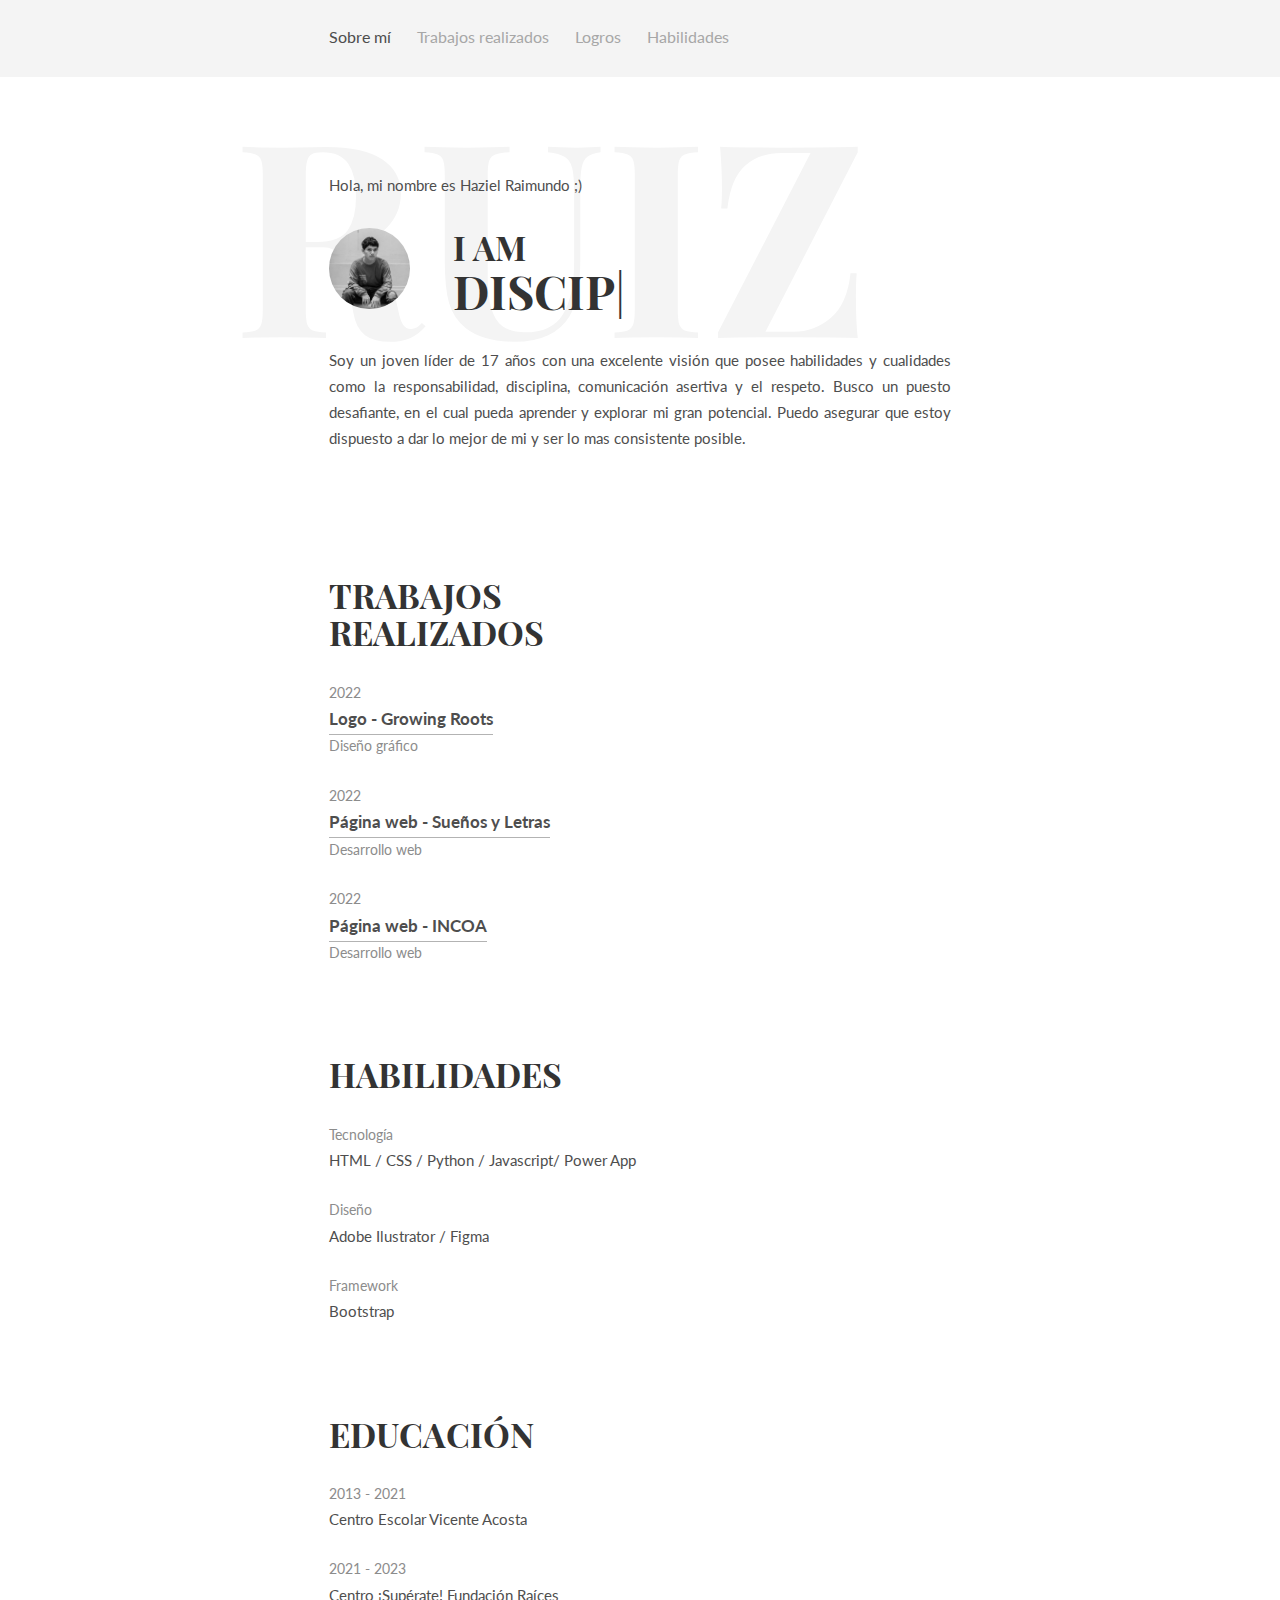
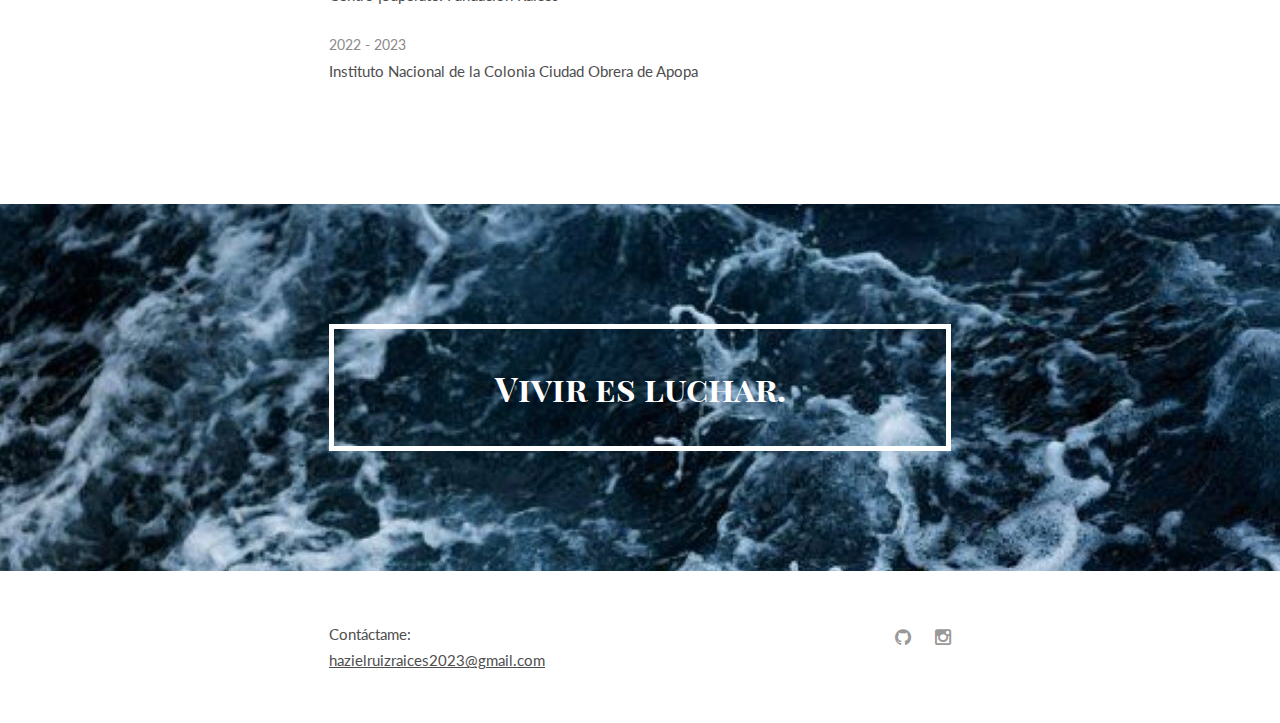
==== commit e8b75576: "Update index.html" ====
--- a/Curriculum - Haziel Raimundo/index.html
+++ b/Curriculum - Haziel Raimundo/index.html
@@ -74,7 +74,7 @@
 			</ul>
 			<ul class="work-list">
 				<li>2022</li>
-				<li><a href="#">Página web - INCOA</a></li>
+				<li><a target="_blank" href="https://incoa11329.github.io/Instituto-Nacional-de-la-Colonia-Ciudad-Obrera/">Página web - INCOA</a></li>
 				<li>Desarrollo web</li>
 			</ul>
 		</div>
